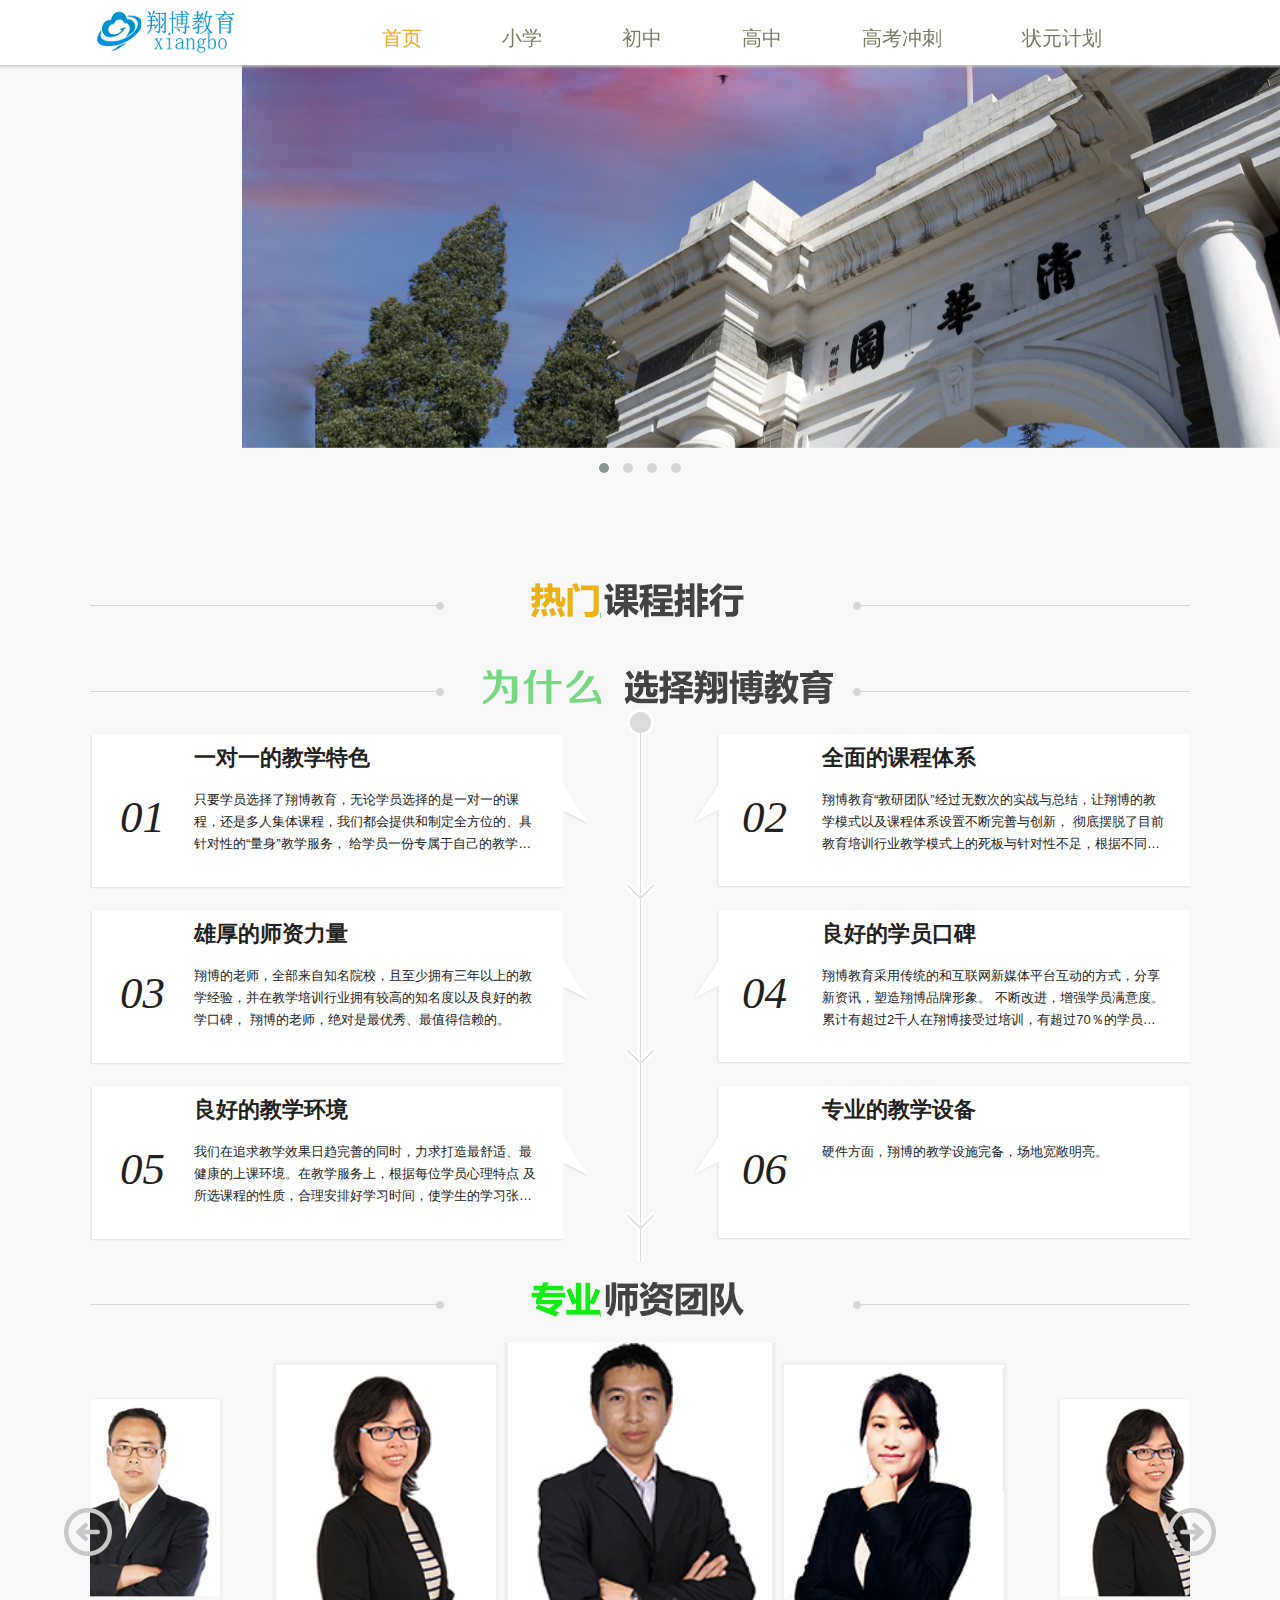
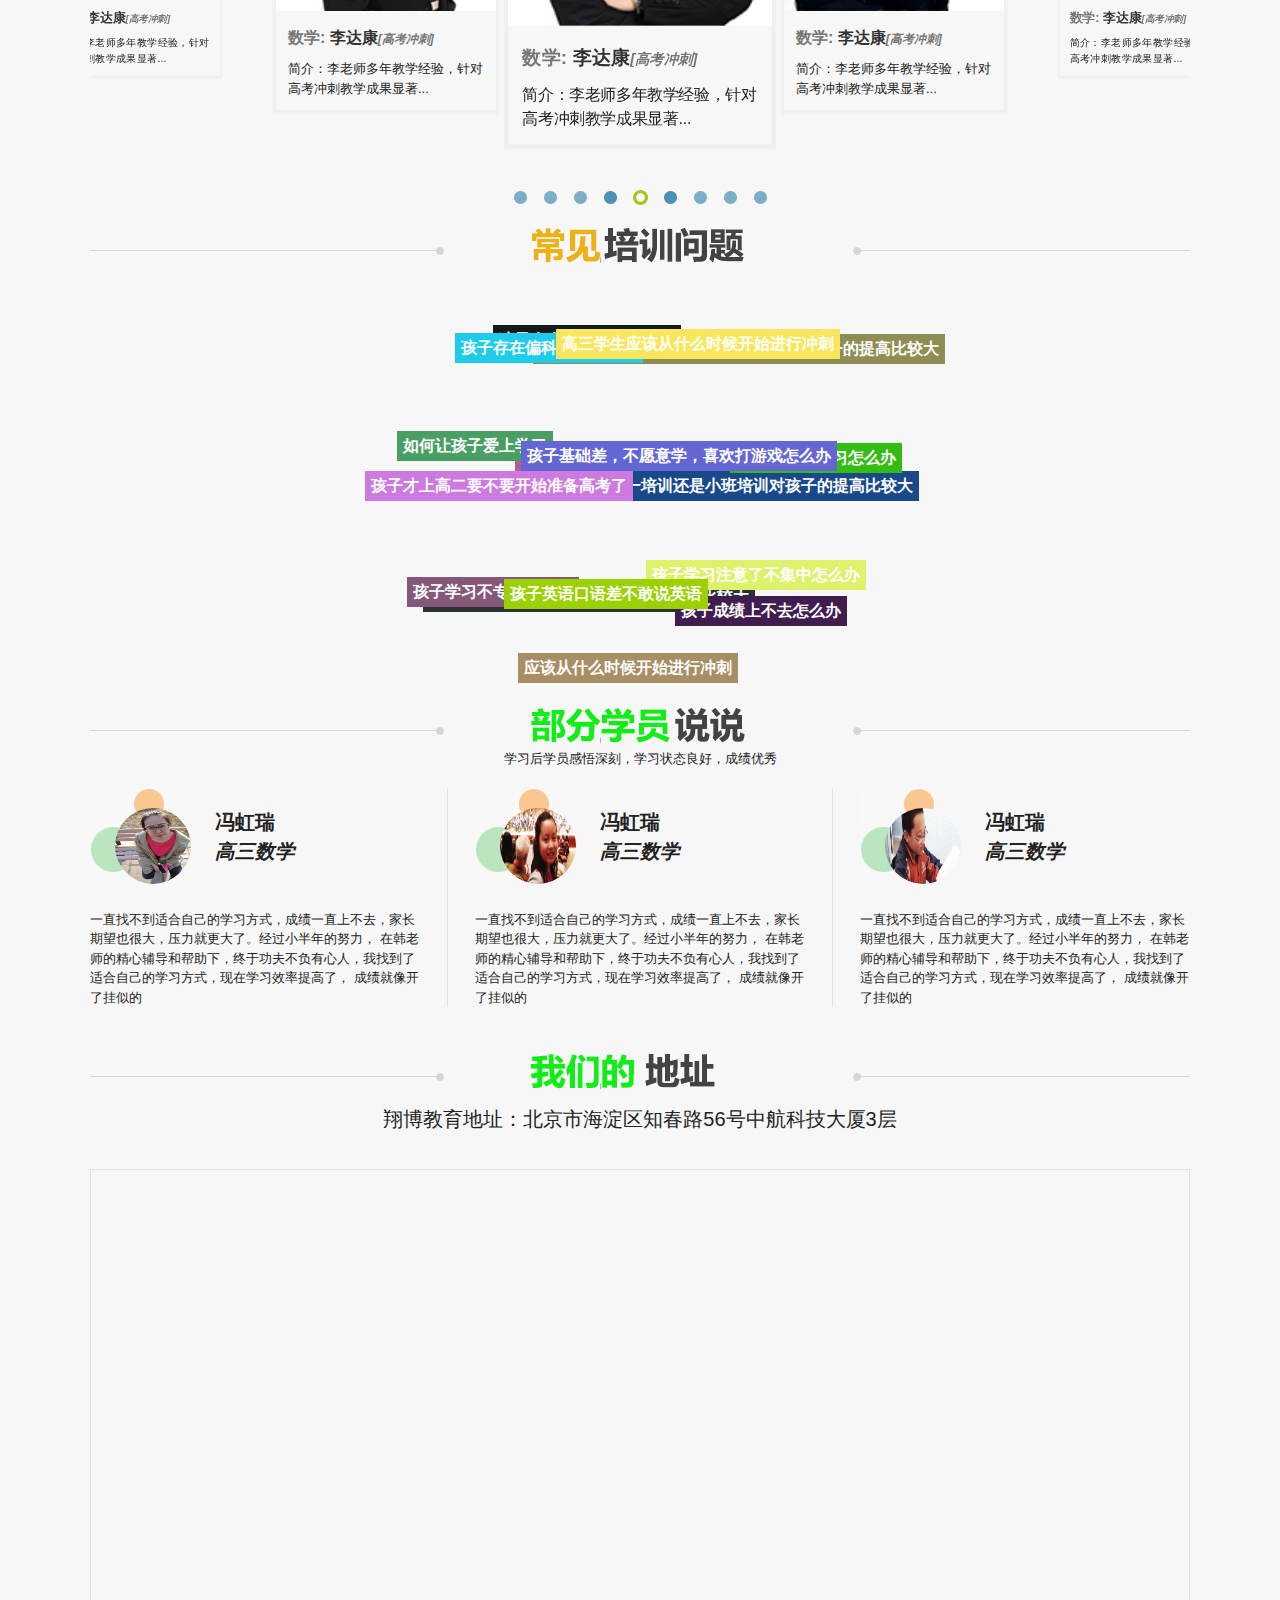
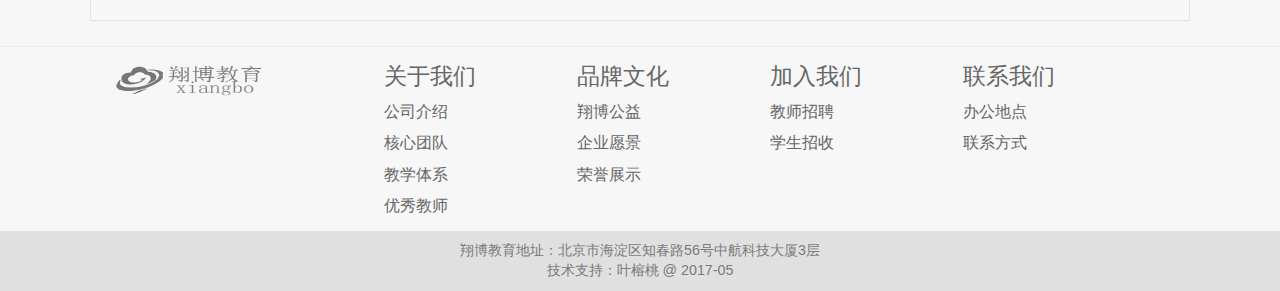
==== src/index.html @ 03ee9bda "xiangbo100" ====
<!DOCTYPE html>
<html>
<head lang="en">
    <meta charset="UTF-8">
    <meta http-equiv="x-ua-compatible" content="ie=edge"/><!--表示强制使用最新的IE浏览器模式渲染页面-->
    <meta name="viewport" content="width=device-width, initial-scale=1"/>
    <link rel="stylesheet" href="css/normalize.css"/>
    <link rel="stylesheet" href="js/vendor/OwlCarousel2-2.2.1/dist/assets/owl.carousel.min.css"/>
    <link rel="stylesheet" href="js/vendor/OwlCarousel2-2.2.1/dist/assets/owl.theme.default.min.css"/>
    <link rel="stylesheet" href="css/main.css"/>
    <link rel="stylesheet" href="css/media.css"/>
    <title>翔博教育</title>

</head>
<body>
<header><!--头部导航header-->
    <div class="h-top-nav">
        <div class="h-logo"><img src="img/logo@1x.png" alt=""></div>
        <div class="h-main">
            <ul class="h-nav h-pc">
                <li><a href="#" class="selected">首页</a></li>
                <li><a href="xiaoxue.html">小学</a></li>
                <li><a href="chuzhong.html">初中</a></li>
                <li><a href="gaozhong.html">高中</a></li>
                <li><a href="#">高考冲刺</a></li>
                <li><a href="#">状元计划</a></li>
            </ul>
            <!--手机端显示-->
            <ul class="h-nav h-mobile">
                <li><a href="#" class="selected">首页</a></li>
                <li><a href="#">小学</a></li>
                <li><a href="#">初中</a></li>
                <li>
                    <div class="h-nav-img">
                        <span>更多</span>
                        <img src="img/nav_icon.png" alt="">
                        <ul class="h-more">
                            <li><a href="#">高中</a></li>
                            <li><a href="#">高考冲刺</a></li>
                            <li><a href="#">状元计划</a></li>
                            <li><a href="#">抢名师</a></li>
                        </ul>
                    </div>
                </li>
            </ul>
        </div>
    </div>
</header><!-- end header -->

<div class="container">

    <div class="c-ad">
        <div class="owl-carousel owl-theme">
            <div class="item">
                <picture>
                    <source srcset="img/01.jpg" media="(min-width: 900px)"/>
                    <source srcset="img/01.jpg" media="(min-width: 600px)"/>
                    <img src="img/01.jpg" alt="滚动广告1"/>
                </picture>
            </div>
            <div class="item">
                <picture>
                    <source srcset="img/02.jpg" media="(min-width: 900px)"/>
                    <source srcset="img/02.jpg" media="(min-width: 600px)"/>
                    <img src="img/02.jpg" alt="滚动广告2"/>
                </picture>
            </div>
            <div class="item">
                <picture>
                    <source srcset="img/03.jpg" media="(min-width: 900px)"/>
                    <source srcset="img/03.jpg" media="(min-width: 600px)"/>
                    <img src="img/03.jpg" alt="滚动广告2"/>
                </picture>
            </div>
            <div class="item">
                <picture>
                    <source srcset="img/04.jpg" media="(min-width: 50em)"/>
                    <source srcset="img/04.jpg" media="(min-width: 30em)"/>
                    <img src="img/04.jpg" alt="滚动广告2"/>
                </picture>
            </div>
        </div>
    </div><!-- end ad -->


    <section class="c-proforma">
        <div class="c-title">
            <img src="img/tit_class.png" alt=""/>
        </div>
        <div class="c-proforma-info">

        </div>
    </section>
    <section class="c-why">
        <div class="c-title">
            <img src="img/tit_why.png" alt=""/>
        </div>
        <div class="c-why-info">
            <ul>
                <li>
                    <em>01</em>
                    <div class="list">
                        <h2>一对一的教学特色</h2>
                        <p>只要学员选择了翔博教育，无论学员选择的是一对一的课程，还是多人集体课程，我们都会提供和制定全方位的、具针对性的“量身”教学服务，
                            给学员一份专属于自己的教学计划，让每为学员走上自己的梦想之路。</p>
                    </div>
                </li>
                <li class="last">
                    <em>02</em>
                    <div class="list">
                        <h2>全面的课程体系</h2>
                        <p>翔博教育“教研团队”经过无数次的实战与总结，让翔博的教学模式以及课程体系设置不断完善与创新，
                            彻底摆脱了目前教育培训行业教学模式上的死板与针对性不足，根据不同学员所处的不同年纪、存在的不同问题、
                            所具备的不同基础、所想要达成的学习需求不同制定教学计划，帮助学员安排最合适的课程体系设置，
                            有力的保证了不同学员对学习效果的满意度。</p>
                    </div>
                </li>
                <li>
                    <em>03</em>
                    <div class="list">
                        <h2>雄厚的师资力量</h2>
                        <p>翔博的老师，全部来自知名院校，且至少拥有三年以上的教学经验，并在教学培训行业拥有较高的知名度以及良好的教学口碑，
                            翔博的老师，绝对是最优秀、最值得信赖的。</p>
                    </div>
                </li>
                <li class="last">
                    <em>04</em>
                    <div class="list">
                        <h2>良好的学员口碑</h2>
                        <p>翔博教育采用传统的和互联网新媒体平台互动的方式，分享新资讯，塑造翔博品牌形象。
                            不断改进，增强学员满意度。累计有超过2千人在翔博接受过培训，有超过70％的学员来自于老学员介绍，口碑成为翔博形象的标识，更是实力的最大体现。</p>
                    </div>
                </li>
                <li>
                    <em>05</em>
                    <div class="list">
                        <h2>良好的教学环境</h2>
                        <p>我们在追求教学效果日趋完善的同时，力求打造最舒适、最健康的上课环境。在教学服务上，根据每位学员心理特点
                            及所选课程的性质，合理安排好学习时间，使学生的学习张弛有度，劳逸结合，以达到最佳的效果。</p>
                    </div>
                </li>
                <li class="last">
                    <em>06</em>
                    <div class="list">
                        <h2>专业的教学设备</h2>
                        <p>硬件方面，翔博的教学设施完备，场地宽敞明亮。</p>
                    </div>
                </li>
            </ul>
        </div>
    </section>
    <section class="c-teacher">
        <div class="c-title">
            <img src="img/tit_tea.png" alt=""/>
        </div>
        <div class="c-teacher-info">
            <div class="c-teacher-m">
                <ul style="">
                    <li class="c-teacher-n">
                        <a href="#" target="_blank">
                            <img src="img/teacher3.jpg" alt="1">
                        </a>
                        <div class="c-teacher-div">
                            <h2>数学: <a href="#">李达康</a><em>[高考冲刺]</em></h2>
                            <p>简介：李老师多年教学经验，针对高考冲刺教学成果显著...</p>
                        </div>
                    </li>
                    <li class="c-teacher-n">
                        <a href="#" target="_blank">
                            <img src="img/teacher4.jpg" alt=""/>
                        </a>
                        <div class="c-teacher-div">
                            <h2>数学: <a href="#">李达康</a><em>[高考冲刺]</em></h2>
                            <p>简介：李老师多年教学经验，针对高考冲刺教学成果显著...</p>
                        </div>
                    </li>
                    <li class="c-teacher-n">
                        <img src="img/teacher4.jpg" alt="3">
                        <div class="c-teacher-div">
                            <h2>数学: <a href="#">李达康</a><em>[高考冲刺]</em></h2>
                            <p>简介：李老师多年教学经验，针对高考冲刺教学成果显著...</p>
                        </div>
                    </li>
                    <li class="c-teacher-n sideify">
                        <a href="#" target="_blank">
                            <img src="img/teacher2.jpg" alt="4">
                        </a>
                        <div class="c-teacher-div">
                            <h2>数学: <a href="#">李达康</a><em>[高考冲刺]</em></h2>
                            <p>简介：李老师多年教学经验，针对高考冲刺教学成果显著...</p>
                        </div>
                    </li>
                    <li class="c-teacher-n centerify">
                        <a href="#" target="_blank">
                            <img src="img/teacher1.jpg" alt="5">
                        </a>
                        <div class="c-teacher-div">
                            <h2>数学: <a href="#">李达康</a><em>[高考冲刺]</em></h2>
                            <p>简介：李老师多年教学经验，针对高考冲刺教学成果显著...</p>
                        </div>
                    </li>
                    <li class="c-teacher-n sideify">
                        <a href="#" target="_blank">
                            <img src="img/teacher3.jpg" alt="6">
                        </a>
                        <div class="c-teacher-div">
                            <h2>数学: <a href="#">李达康</a><em>[高考冲刺]</em></h2>
                            <p>简介：李老师多年教学经验，针对高考冲刺教学成果显著...</p>
                        </div>
                    </li>
                    <li class="c-teacher-n">
                        <a href="#" target="_blank">
                            <img src="img/teacher2.jpg" alt="7">
                        </a>
                        <div class="c-teacher-div">
                            <h2>数学: <a href="#">李达康</a><em>[高考冲刺]</em></h2>
                            <p>简介：李老师多年教学经验，针对高考冲刺教学成果显著...</p>
                        </div>
                    </li>
                    <li class="c-teacher-n">
                        <img src="img/teacher4.jpg" alt="8">
                        <div class="c-teacher-div">
                            <h2>数学: <a href="#">李达康</a><em>[高考冲刺]</em></h2>
                            <p>简介：李老师多年教学经验，针对高考冲刺教学成果显著...</p>
                        </div>
                    </li>
                    <li class="c-teacher-n">
                        <a href="#" target="_blank">
                            <img src="img/teacher1.jpg" alt="9">
                        </a>
                        <div class="c-teacher-div">
                            <h2>数学: <a href="#">李达康</a><em>[高考冲刺]</em></h2>
                            <p>简介：李老师多年教学经验，针对高考冲刺教学成果显著...</p>
                        </div>
                    </li>
                </ul>
            </div>
        </div>
        <div class="c-teacher-go">
            <div class="c-t-left"><img src="img/t_l.png" alt=""></div>
            <div class="c-t-right"><img src="img/t_r.png" alt=""></div>
        </div>
        <div class="c-teacher-nav">
            <ul class="c-t-dot">
                <li class="c-t-dot1"></li>
                <li class="c-t-dot1"></li>
                <li class="c-t-dot1"></li>
                <li class="c-t-dot2"></li>
                <li class="c-t-dot3 c-t-dot-s"></li>
                <li class="c-t-dot2"></li>
                <li class="c-t-dot1"></li>
                <li class="c-t-dot1"></li>
                <li class="c-t-dot1"></li>
            </ul>
        </div>
    </section>
    <section class="c-problem clearfix">
        <div class="c-title">
            <img src="img/tit_pro.png" alt=""/>
        </div>
        <div class="c-problem-info" id="tagscloud">
            <a href="#">孩子基础差，不愿意学，喜欢打游戏怎么办</a>
            <a href="#">高三学生应该从什么时候开始进行冲刺</a>
            <a href="#">孩子存在偏科现象怎么办</a>
            <a href="#">孩子才上高二要不要开始准备高考了</a>
            <a href="#">孩子英语口语差不敢说英语</a>
            <a href="#">孩子学习注意了不集中怎么办</a>
            <a href="#">孩子不喜欢学习怎么办</a>
            <a href="#">高中生选择一对一培训还是小班培训对孩子的提高比较大</a>
            <a href="#">孩子存在偏科现象怎么办</a>
            <a href="#">如何让孩子爱上学习</a>
            <a href="#">孩子学习不专心怎么办</a>
            <a href="#">应该从什么时候开始进行冲刺</a>
            <a href="#">孩子成绩上不去怎么办</a>
            <a href="#">一对一培训还是小班培训对孩子的提高比较大</a>
            <a href="#">孩子补习了没效果怎么办</a>
            <a href="#">一对一培训还是小班培训对孩子的提高比较大</a>

        </div>
    </section>
    <section class="c-feedback">
        <div class="c-title">
            <img src="img/tit_stu.png" alt=""/>
            <p>学习后学员感悟深刻，学习状态良好，成绩优秀</p>
        </div>
        <div class="c-feedback-info">
            <ul>
                <li class="com">
                    <div>
                        <img src="img/1-150P1134539328.jpg" alt=""/>
                        <h2>冯虹瑞<em><br/>高三数学</em></h2>
                    </div>
                    <p>一直找不到适合自己的学习方式，成绩一直上不去，家长期望也很大，压力就更大了。经过小半年的努力，
                        在韩老师的精心辅导和帮助下，终于功夫不负有心人，我找到了适合自己的学习方式，现在学习效率提高了，
                        成绩就像开了挂似的</p>
                </li>
                <li class="com">
                    <div>
                        <img src="img/student01.jpg" alt=""/>
                        <h2>冯虹瑞<em><br/>高三数学</em></h2>
                    </div>
                    <p>一直找不到适合自己的学习方式，成绩一直上不去，家长期望也很大，压力就更大了。经过小半年的努力，
                        在韩老师的精心辅导和帮助下，终于功夫不负有心人，我找到了适合自己的学习方式，现在学习效率提高了，
                        成绩就像开了挂似的</p>
                </li>
                <li class="com">
                    <div>
                        <img src="img/student02.jpg" alt=""/>
                        <h2>冯虹瑞<em><br/>高三数学</em></h2>
                    </div>
                    <p>一直找不到适合自己的学习方式，成绩一直上不去，家长期望也很大，压力就更大了。经过小半年的努力，
                        在韩老师的精心辅导和帮助下，终于功夫不负有心人，我找到了适合自己的学习方式，现在学习效率提高了，
                        成绩就像开了挂似的</p>
                </li>
            </ul>
        </div>
    </section>
    <section class="c-address">
        <div class="c-title">
            <img src="img/tit_ad.png" alt=""/>
        </div>
        <div class="c-address-info">
            <p>翔博教育地址：北京市海淀区知春路56号中航科技大厦3层</p>
            <div id="c-address-map"></div>
        </div>
    </section>




    <div class="footer">
        <div class="footer-content clearfix">
            <p class="f-logo"></p>
            <ul>
                <li class="title"><a href="#">关于我们</a></li>
                <li><a href="#">公司介绍</a></li>
                <li><a href="#">核心团队</a></li>
                <li><a href="#">教学体系</a></li>
                <li><a href="#">优秀教师</a></li>
            </ul>
            <ul>
                <li class="title"><a href="#">品牌文化</a></li>
                <li><a href="#">翔博公益</a></li>
                <li><a href="#">企业愿景</a></li>
                <li><a href="#">荣誉展示</a></li>
            </ul>
            <ul>
                <li class="title"><a href="#">加入我们</a></li>
                <li><a href="#">教师招聘</a></li>
                <li><a href="#">学生招收</a></li>
            </ul>
            <ul>
                <li class="title"><a href="#">联系我们</a></li>
                <li><a href="#">办公地点</a></li>
                <li><a href="#">联系方式</a></li>
            </ul>
        </div>
    </div><!-- end footer -->


    <div class="footer-to-top">
        <ul class="kefu2" style="top: 1004px;">
            <li class="to_pho">
                <a href="">咨询电话</a>
                <p style="display: none;">17710497202</p>
            </li>
            <li class="to_top" style="display: block;"><a href="#">返回顶部</a></li>
        </ul>
    </div>


</div>

<footer>
    <p>翔博教育地址：北京市海淀区知春路56号中航科技大厦3层</p>
    <p>技术支持：叶榕桃 @ 2017-05</p>
</footer><!-- end footer -->

<!--引入JQuery-->
<script src="js/vendor/jquery-1.11.2.min.js"></script>
<script src="js/vendor/OwlCarousel2-2.2.1/dist/owl.carousel.min.js"></script>
<script src="js/vendor/picturefill.min.js"></script>
<!--引入js-->
<script src="js/main.js"></script>
<!--引入标签云js-->
<script src="js/tagscloud.js"></script>
<!--引入百度地图-->
<script src="js/map.js"></script>



</body>
</html>
---- src/css/main.css ----
/*****404页面*****/
.error-404 {
    background:-webkit-gradient(linear, 0% 0%, 0% 100%,from(#E7E5E6), to(#FEFEFE));
    text-align:center;
    padding-top: 80px;
}
/*******基础设置*******/
* {
    margin: 0;
    padding: 0;
}
html {
    /*font-size: 62.5%;*/
    font-size: 13px;
    color: #222222;
    font-family: "Microsoft YaHei","Lato", "Helvetica Neue", "Helvetica", Helvetica, Arial, sans-serif;
    font-weight:normal !important
}
::selection {
    background-color: #F9A51E;
    text-shadow: none;
}
li {
    list-style: none;
}
body {
    line-height: 1.5;
    background:#f7f7f7;
}
a {
    color: #666;
    text-decoration: none;
}
a:hover, a:active {
    color: #F9A51E;
    text-decoration: underline;
}

/*******头部header******/
header{
    background-color: #fff;
    width: 100%;
    height: 65px;
    z-index: 999;
    /*position:fixed;*/
    position:relative;
    top:0;
    left: 0;
    box-shadow: 0 1px 2px 1px rgba(200,200,200,0.8);
}
.h-top-nav{
    position: relative;
    margin: 0 auto;
    max-width: 1100px;
    height: 65px;
    width: 90%;
}
.h-logo{
    float: left;
    padding:5px;
}
.h-logo img {
    height: 50px;
    width: 142px;
}
.h-main{
    float: left;
    margin: 8px 0 8px 100px;
}
.h-main>ul>li{
    float: left;
    margin:15px 40px 4px;
}
.h-main ul li a{
    font-size: 20px;
    color: #7c7a65;
}
.h-nav li a:hover{
    color:#F9A51E;
}
.h-nav li a.selected{
    color:#F9A51E;
}
.h-mobile {
    display: none;
}
.h-more {
    position: absolute;
    top: 30px;
    width: 100px;
    z-index: 1000;
    border: 1px solid #eee;
    background: #efefef;
    border-radius: 5px;
     display: none;
}
.h-more li{
    padding:10px 0;
}


/******footer*******/
.footer {
    padding: 10px 0;
    background-color: #F7F7F7;
    border-top: 1px solid #eee;
}
.footer-content {
    width: 90%;
    margin: 0 auto;
}
.footer-content .f-logo {
    float: left;
    display: block;
    -webkit-filter: grayscale(100%);/*过滤*/
    filter: grayscale(100%);
    width: 20%;
    height: 35px;
    margin: 5px 30px 5px 50px;
    background: url(../img/logo@1x.png) no-repeat left;
    background-size: 150px 35px;
}
.footer-content ul {
    float: left;
    width: 15%;
    margin: 0 10px;
}
.footer-content ul li {
    font-size: 1.2rem;
    line-height: 2.4rem;
    color: #898989;
}
.footer-content ul li.title {
    font-size: 1.8rem;
    line-height: 3rem;
    color: #333;
}

/******尾部footer******/
footer {
    width: 100%;
    font-size: 1.1rem;
    line-height: 1.5rem;
    padding: 0.8rem 0;
    background-color: #E0E0E0;
}
footer p {
    text-align: center;
    color: #7A7A7A;
}

/******* 工具样式 *********/
.center-block {
    display: block;
    margin-right: auto;
    margin-left: auto;
}
.pull-right{
    float: right !important;
}
.pull-left{
    float: left !important;
}
.text-left{
    text-align: left !important;
}
.text-center {
    text-align: center !important;
}
.hide {
    display: none !important;
}
.show {
    display: block !important;
}
.invisible {
    visibility: hidden;
}
.text-hide {
    font: 0/0 a;
    color: transparent;
    text-shadow: none;
    background-color: transparent;
    border: 0;
}
/******清除浮动********/
.clearfix:before,
.clearfix:after {
    content: " ";
    display: table;
}
.clearfix:after {
    clear: both;
}


/********footer-to-top*********/
.footer-to-top {
    display: none;
}

/*******内容样式*******/
.container {
}
/*********标题title*********/
.c-title {
    text-align: center;
    margin-top: 20px;
}
.c-title img {
    width: 1100px;
}
    /*********滚动广告***********/
.c-ad {
    /*top: 65px;*/
    /*position: relative;*/
}

.c-proforma {
    padding-top: 80px;
}

/******  why  *******/
.c-why {
    width:100%;
    padding-top: 25px;
}
.c-why-info {
    padding-top: 25px;
    width: 1100px;
    margin:0 auto;
    overflow:hidden;
    background:url(../img/bct.png) no-repeat center top;
    position:relative;
}
.c-why-info ul {
    display:block;
    background:url(../img/wrpt.png) repeat-y center top;
    overflow:hidden;
    /*width:1100px;*/
}
.c-why-info ul li {
    float: left;
    width: 498px;
    height: 156px;
    background: url(../img/wrt.png) no-repeat;
    margin-bottom: 20px;
    position: relative;
    cursor: pointer;
}
.c-why-info ul li.last {
    float: right;
    background: url(../img/wlt.png) no-repeat;
}
.c-why-info ul li em {
    font-size: 45px;
    font-family: "Century Gothic";
    display: inline-block;
    overflow: hidden;
    position: absolute;
    top: 50px;
    left: 30px;
}
.c-why-info ul li.last em {
    left: 50px;
}
.c-why-info ul li .list {
    width: 342px;
    padding-left: 104px;
    padding-top: 30px;
}
.c-why-info ul li .list h2 {
    font-size: 22px;
    font-weight: bold;
    margin-top: -23px;
}
.c-why-info ul li .list p {
    height: 66px;
    line-height: 22px;
    padding-top: 15px;
    /*隐藏滚动条，用省略号截断文字，文字不换行*/
    text-overflow: ellipsis;
    overflow: hidden;/** 隐藏超出的内容 **/
    /*white-space: nowrap;*/
    word-break: break-all;
    display: -webkit-box;
    -webkit-line-clamp: 3;
    -webkit-box-orient: vertical;
}
.c-why-info ul li.last .list {
    left: 58px;
    padding-left: 130px;
}

/*****  teacher  ******/
.c-teacher-info{
    width: 1100px;
    height: 425px;
    margin: 20px auto;
    position: relative;
}
.c-teacher-m{
    overflow: hidden;/*溢出部分隐藏*/
    margin: 0 auto;
}
.c-teacher-m ul{
    position: relative;
    padding: 20px 0;
    height: 395px;
    width: 2286px;
    left:-593px;
    transition: all 0.5s;
}
.c-teacher-m ul li{
    margin: 0 15px;
    border: 2px solid #efefef;
    box-shadow: 0 1px 2px 1px #efefef;
}
.c-teacher-n{
    float: left;
    width: 220px;
    vertical-align: top;
    /*zoom: 0.9\9;*/
    transform:scale(0.8);
    -ms-transform:scale(0.8); 	/* IE 9 */
    -moz-transform:scale(0.8); 	/* Firefox */
    -webkit-transform:scale(0.8); /* Safari 和 Chrome */
    -o-transform:scale(0.8);
    transition: all 0.5s;
}

.c-teacher-div {
    height: 70px;
    line-height: 20px;
    margin: 12px;
}
.c-teacher-div h2 {
    font-size: 16px;
    color: #777;
}
.c-teacher-div h2 a{
    color: #333;
}
.c-teacher-div h2 em{
    font-size: 12px;
}
.c-teacher-div p {
    font-size: 13px;
    margin-top: 10px;
}

.c-teacher-m ul li img{
    width:100%;
}

.centerify {
    /*zoom: 1.1\9;*/
    transform:scale(1.2);
    -ms-transform:scale(1.2); 	/* IE 9 */
    -moz-transform:scale(1.2); 	/* Firefox */
    -webkit-transform:scale(1.2); /* Safari 和 Chrome */
    -o-transform:scale(1.2);
}
.sideify {
    /*zoom: 1\9;*/
    transform:scale(1.0);
    -ms-transform:scale(1.0); 	/* IE 9 */
    -moz-transform:scale(1.0); 	/* Firefox */
    -webkit-transform:scale(1.0); /* Safari 和 Chrome */
    -o-transform:scale(1.0);
}
.c-teacher-dot{
    position: absolute;
    bottom: 5%;
    left:50%;
    margin-left: -135px;
    z-index: 99;
}
.c-teacher-dot li{
    float: left;
    width:20px;
    height: 20px;
    margin-right: 10px;
}
.c-teacher-dot li a{
    display: inline-block;
    width: 20px;
    height: 20px;
}
.c-teacher-nav {
    height: 20px;
    width: 80%;
    margin: 0 auto;
}
.c-t-dot {
    width: 260px;
    height: 20px;
    z-index: 99;
    margin: 0 auto;
}
.c-t-dot li{
    float: left;
    width:20px;
    height: 20px;
    margin-right: 10px;
}
.c-t-dot li:last-child {
    margin-right: 0;
}
.c-t-dot li a{
    display: inline-block;
    width: 20px;
    height: 20px;
}
.c-t-dot1{
    background: url(../img/c_dot1.png) no-repeat center center;
}
.c-t-dot2{
    background: url(../img/c_dot2.png) no-repeat center center;
}
.c-t-dot3{
    background: url(../img/c_dot3.png) no-repeat center center;
}
.c-t-dot-s{
    background: url(../img/c_dot_s.png) no-repeat center center;
}
.c-t-left{
    float: left;
    top: -280px;
    left: 5%;
    position: relative;
    cursor: pointer;
}
.c-t-right{
    float: right;
    top: -280px;
    right: 5%;
    position: relative;
    cursor: pointer;
}




.c-problem-info {
    width: 1100px;
    height: 400px;
    position: relative;
    font-size: 12px;
    color: #333;
    margin: 20px auto 0;
    text-align: center;
    z-index: 99;
}
.c-problem-info a{
    position:absolute;
    top: 0;
    left: 0;
    color: #fff;
    font-size: 16px;
    /*background-color: #20B2EA;*/
    font-weight:bold;
    text-decoration:none;
    padding: 3px 6px;
}
/*.c-problem-info a:hover {*/
    /*border: 1px solid #eee;*/
    /*color: #0e0e0e;*/
/*}*/


.c-feedback-info {
    margin: 0 auto;
    width: 1100px;
}
.c-feedback-info  ul {
    display: table;
}
.c-feedback-info  ul li{
    width: 330px;
    min-height: 150px;
    float: left;
    margin: 20px 27px 27px 0;

    border-right: 1px solid #e2e2e2;
    padding-right: 27px;
}
.c-feedback-info  ul li div {
    width: 320px;
    display: table;
    padding: 20px 0;
    margin-left: 25px;
}
.c-feedback-info  ul li div h2{
    float: right;
    width: 220px;
}
.c-feedback-info  ul .com {
    background: url(../img/ibg-1.jpg) no-repeat left top;
}
.c-feedback-info  ul li:last-child {
    border-right: none;
    margin-right: 0;
    padding-right: 0;
}
.c-feedback-info  ul li img {
    width: 76px;
    height: 76px;
    border-radius: 65px;
}

.c-address-info {
    text-align: center;
    margin: 0 auto;
    width: 1100px;
}
.c-address-info p {
    line-height: 1.5rem;
    padding: 15px;
    font-size: 20px;
}
#c-address-map {
    height: 450px;
    margin: 25px auto;
    border: 1px solid #e2e2e2;
}
---- src/css/media.css ----
@media screen and (min-width: 1500px) and (max-width: 1699px){

}
@media screen and (min-width: 1200px) and (max-width: 1499px){

}

@media screen and (min-width: 900px) and (max-width: 1199px){
    .h-main{
        margin: 7px 20px;
       /*left: 50px;
        position: relative;*/
    }
    .h-main>ul>li{
        margin: 20px 23px 0;
    }
    .c-title img {
        width: 92%;
    }
    /********  why  *******/
    .c-why-info {
        /*width: 880px;*/
        width: 92%;
    }
    .c-why-info ul li,
    .c-why-info ul li.last{
        /*width: 410px;*/
        width: 46%;
        height: 130px;
        background-size: 100% 130px;
    }
    .c-why-info ul li em {
        font-size: 40px;
        top: 32px;
        left: 15px;
    }
    .c-why-info ul li.last em {
        left: 40px;
    }
    .c-why-info ul li .list {
        /*width: 300px;*/
        width: 71%;
        padding: 15px 0 0 80px;
    }
    .c-why-info ul li.last .list {
        padding-left: 105px;
    }
    .c-why-info ul li .list h2 {
        font-size: 20px;
        margin-top: -7px;
    }
    .c-why-info ul li .list p {
        padding-top: 10px;
    }


    .c-teacher-info {
        width: 830px;
    }
    .c-teacher-m ul {
        left:-728px;
    }

    .c-problem-info {
        width: 92%;
    }

    .c-feedback-info {
        width: 92%;
    }
    .c-feedback-info  ul li{
        width: 30%;
        min-height: 150px;
        margin: 20px 2.4154% 20px 0;
        padding-right: 20px;
    }
    .c-feedback-info  ul li div {
        width: 220px;
        padding: 20px 0;
        margin-left: 20px;
    }

    .c-feedback-info  ul li div h2{
        width: 120px;
    }

    .c-address-info {
        width: 92%;
    }
    #c-address-map {
        height: 350px;
        margin: 15px auto;
    }


}/*end 900 - 1099*/


@media screen and (min-width: 600px) and (max-width: 899px){
    header {
        height: 50px;
    }
    .h-top-nav {
        height: 50px;
    }
    .h-logo{
        padding:5px;
    }
    .h-logo img {
        height: 50px;
        width: 142px;
    }
    .h-pc{
        display: none;
    }
    .h-mobile{
        display: block;
        text-align: center;
    }
    .h-main {
        float: none;
        margin: 0;
    }
    .h-main>ul>li{
        margin: 15px 10px 0;
        width: 70px;
    }
    .h-main ul li a{
        font-size: 18px;
    }


}
@media screen and (min-width: 320px) and (max-width: 599px){

}
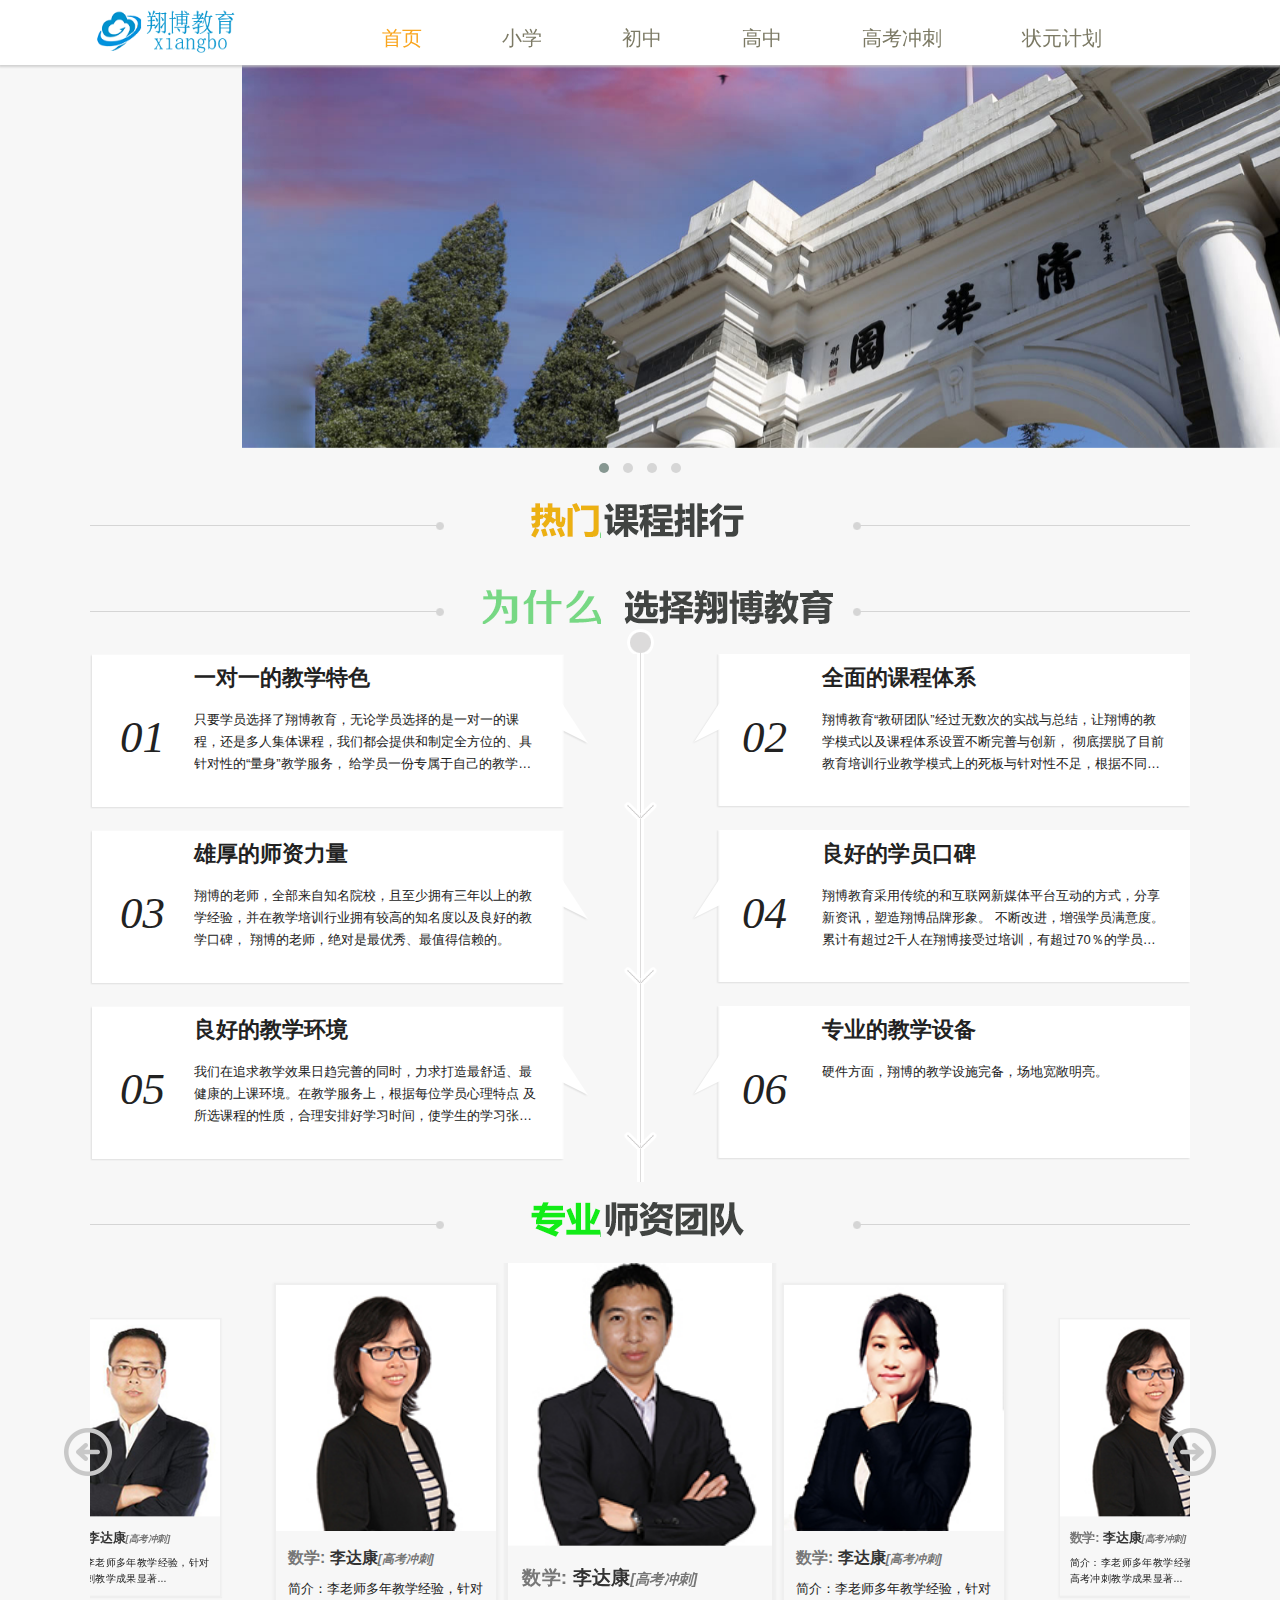
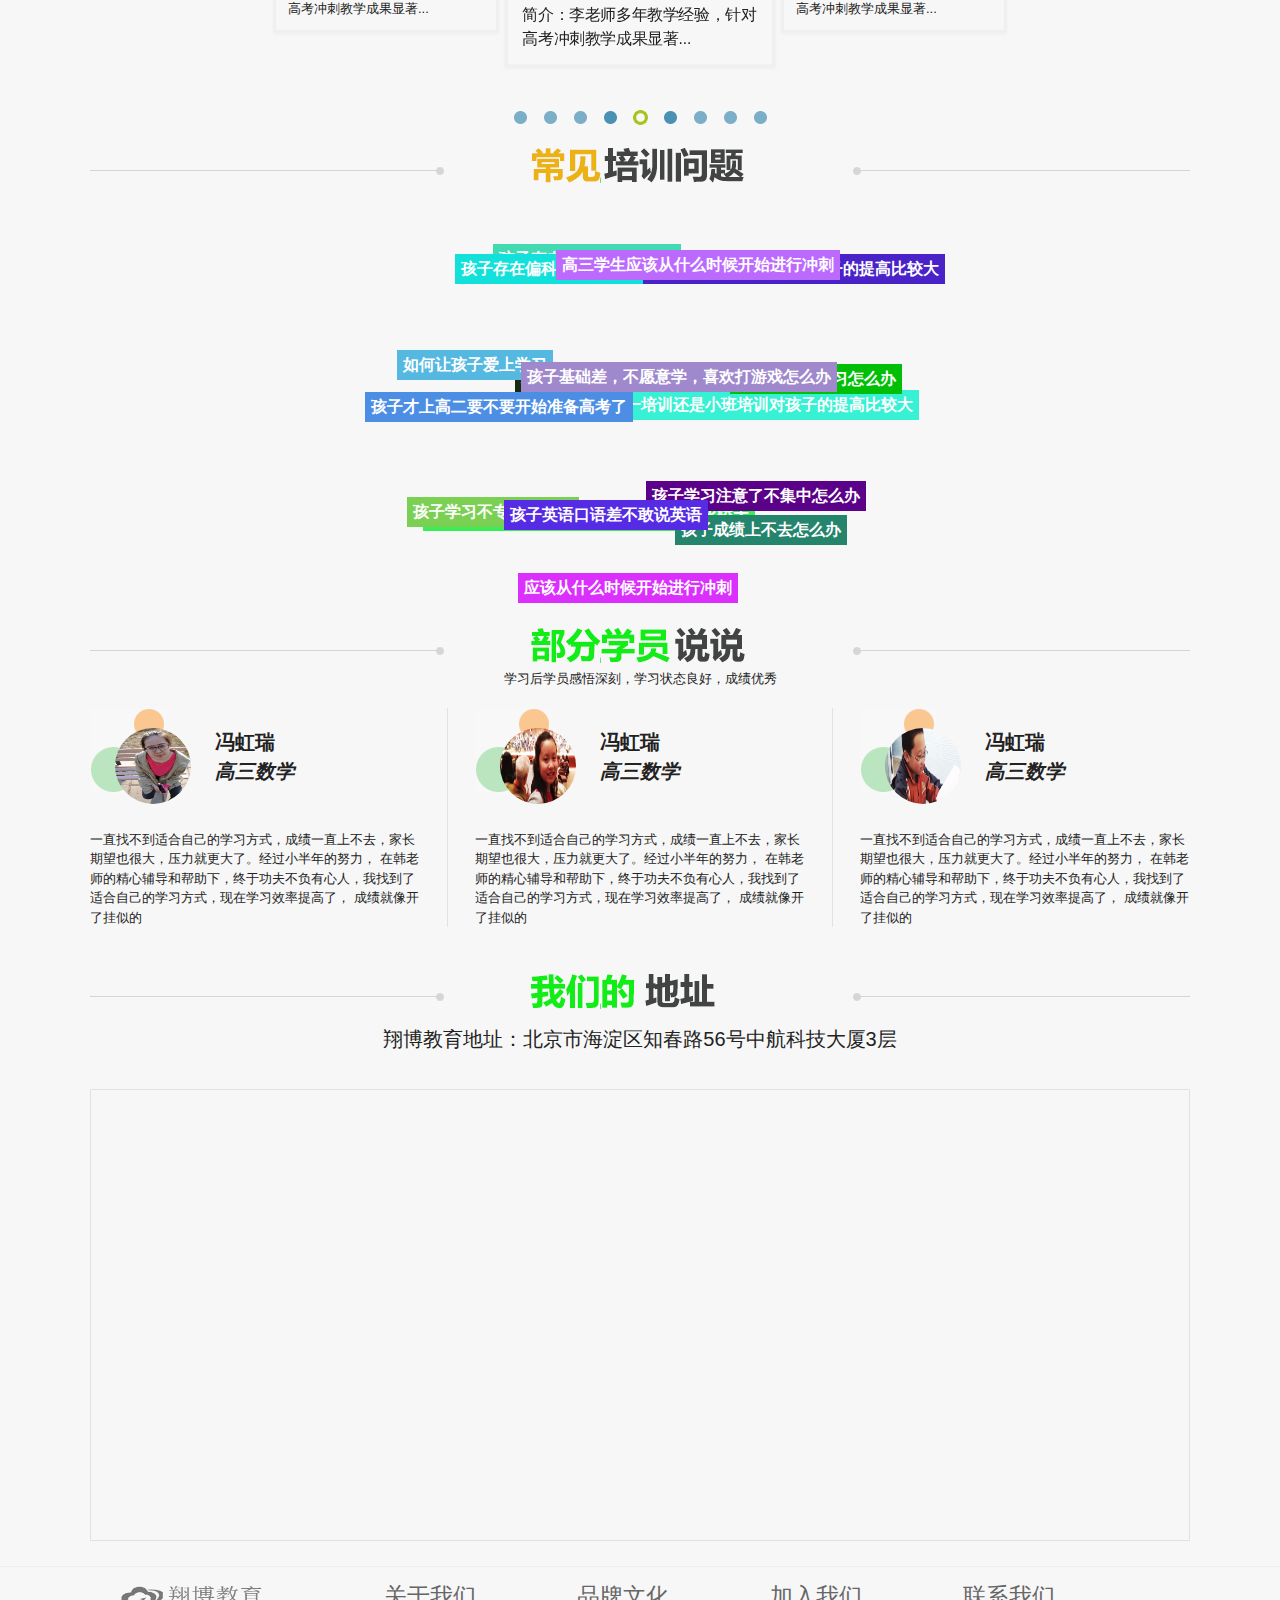
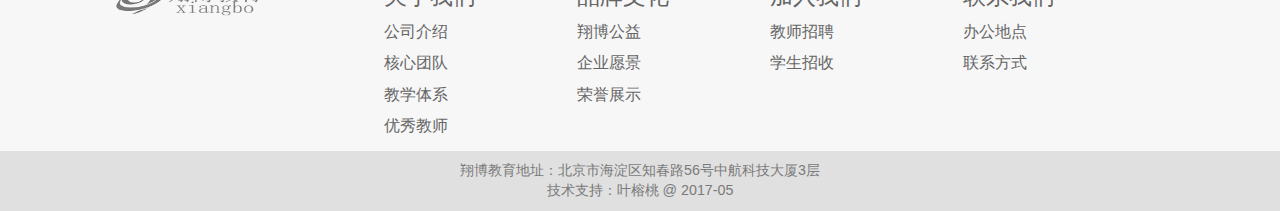
==== commit 0334c7b0: "xiangbo100" ====
--- a/src/index.html
+++ b/src/index.html
@@ -82,14 +82,11 @@
         </div>
     </div><!-- end ad -->
 
-
     <section class="c-proforma">
         <div class="c-title">
             <img src="img/tit_class.png" alt=""/>
         </div>
-        <div class="c-proforma-info">
-
-        </div>
+        <div class="c-proforma-info"></div>
     </section>
     <section class="c-why">
         <div class="c-title">
@@ -326,8 +323,6 @@
     </section>
 
 
-
-
     <div class="footer">
         <div class="footer-content clearfix">
             <p class="f-logo"></p>
@@ -388,6 +383,5 @@
 <script src="js/map.js"></script>
 
 
-
 </body>
 </html>--- a/src/css/main.css
+++ b/src/css/main.css
@@ -1,89 +1,102 @@
 /*****404页面*****/
 .error-404 {
-    background:-webkit-gradient(linear, 0% 0%, 0% 100%,from(#E7E5E6), to(#FEFEFE));
-    text-align:center;
+    background: -webkit-gradient(linear, 0% 0%, 0% 100%, from(#E7E5E6), to(#FEFEFE));
+    text-align: center;
     padding-top: 80px;
 }
+
 /*******基础设置*******/
-* {
-    margin: 0;
-    padding: 0;
-}
+* {  margin: 0; padding: 0}
+
 html {
-    /*font-size: 62.5%;*/
     font-size: 13px;
     color: #222222;
-    font-family: "Microsoft YaHei","Lato", "Helvetica Neue", "Helvetica", Helvetica, Arial, sans-serif;
-    font-weight:normal !important
-}
+    font-family: "Microsoft YaHei", "Lato", "Helvetica Neue", "Helvetica", Helvetica, Arial, sans-serif;
+    font-weight: normal !important
+}
+
 ::selection {
     background-color: #F9A51E;
     text-shadow: none;
 }
+
 li {
     list-style: none;
 }
+
 body {
     line-height: 1.5;
-    background:#f7f7f7;
-}
+    background: #f7f7f7;
+}
+
 a {
     color: #666;
     text-decoration: none;
 }
+
 a:hover, a:active {
     color: #F9A51E;
     text-decoration: underline;
 }
 
-/*******头部header******/
-header{
+/******* 头部 header ******/
+header {
     background-color: #fff;
     width: 100%;
     height: 65px;
     z-index: 999;
     /*position:fixed;*/
-    position:relative;
-    top:0;
+    position: relative;
+    top: 0;
     left: 0;
-    box-shadow: 0 1px 2px 1px rgba(200,200,200,0.8);
-}
-.h-top-nav{
-    position: relative;
-    margin: 0 auto;
-    max-width: 1100px;
+    box-shadow: 0 1px 2px 1px rgba(200, 200, 200, 0.8);
+}
+
+.h-top-nav {
+    position: relative;
+    margin: 0 auto;
+    max-width: 1100px;
+    width: 90%;
     height: 65px;
-    width: 90%;
-}
-.h-logo{
-    float: left;
-    padding:5px;
-}
+}
+
+.h-logo {
+    float: left;
+    padding: 5px;
+}
+
 .h-logo img {
     height: 50px;
     width: 142px;
 }
-.h-main{
+
+.h-main {
     float: left;
     margin: 8px 0 8px 100px;
 }
-.h-main>ul>li{
-    float: left;
-    margin:15px 40px 4px;
-}
-.h-main ul li a{
+
+.h-main > ul > li {
+    float: left;
+    margin: 15px 40px 4px;
+}
+
+.h-main ul li a {
     font-size: 20px;
     color: #7c7a65;
 }
-.h-nav li a:hover{
-    color:#F9A51E;
-}
-.h-nav li a.selected{
-    color:#F9A51E;
-}
+
+.h-nav li a:hover {
+    color: #F9A51E;
+}
+
+.h-nav li a.selected {
+    color: #F9A51E;
+}
+
 .h-mobile {
     display: none;
 }
+
 .h-more {
     position: absolute;
     top: 30px;
@@ -92,12 +105,12 @@
     border: 1px solid #eee;
     background: #efefef;
     border-radius: 5px;
-     display: none;
-}
-.h-more li{
-    padding:10px 0;
-}
-
+    display: none;
+}
+
+.h-more li {
+    padding: 10px 0;
+}
 
 /******footer*******/
 .footer {
@@ -105,14 +118,16 @@
     background-color: #F7F7F7;
     border-top: 1px solid #eee;
 }
+
 .footer-content {
     width: 90%;
     margin: 0 auto;
 }
+
 .footer-content .f-logo {
     float: left;
     display: block;
-    -webkit-filter: grayscale(100%);/*过滤*/
+    -webkit-filter: grayscale(100%); /*过滤*/
     filter: grayscale(100%);
     width: 20%;
     height: 35px;
@@ -120,23 +135,26 @@
     background: url(../img/logo@1x.png) no-repeat left;
     background-size: 150px 35px;
 }
+
 .footer-content ul {
     float: left;
     width: 15%;
     margin: 0 10px;
 }
+
 .footer-content ul li {
     font-size: 1.2rem;
     line-height: 2.4rem;
     color: #898989;
 }
+
 .footer-content ul li.title {
     font-size: 1.8rem;
     line-height: 3rem;
     color: #333;
 }
 
-/******尾部footer******/
+/****** 尾部 footer ******/
 footer {
     width: 100%;
     font-size: 1.1rem;
@@ -144,101 +162,72 @@
     padding: 0.8rem 0;
     background-color: #E0E0E0;
 }
+
 footer p {
     text-align: center;
     color: #7A7A7A;
 }
 
-/******* 工具样式 *********/
-.center-block {
-    display: block;
-    margin-right: auto;
-    margin-left: auto;
-}
-.pull-right{
-    float: right !important;
-}
-.pull-left{
-    float: left !important;
-}
-.text-left{
-    text-align: left !important;
-}
-.text-center {
-    text-align: center !important;
-}
-.hide {
-    display: none !important;
-}
-.show {
-    display: block !important;
-}
-.invisible {
-    visibility: hidden;
-}
-.text-hide {
-    font: 0/0 a;
-    color: transparent;
-    text-shadow: none;
-    background-color: transparent;
-    border: 0;
-}
 /******清除浮动********/
 .clearfix:before,
 .clearfix:after {
     content: " ";
     display: table;
 }
+
 .clearfix:after {
     clear: both;
 }
 
-
-/********footer-to-top*********/
+/******** footer-to-top *********/
 .footer-to-top {
     display: none;
 }
 
-/*******内容样式*******/
-.container {
-}
 /*********标题title*********/
 .c-title {
     text-align: center;
     margin-top: 20px;
 }
+
 .c-title img {
-    width: 1100px;
-}
-    /*********滚动广告***********/
+    max-width: 1100px;
+    width: 92%;
+}
+
+/*********滚动广告***********/
 .c-ad {
     /*top: 65px;*/
     /*position: relative;*/
 }
 
 .c-proforma {
-    padding-top: 80px;
+    /*padding-top: 80px;*/
 }
 
 /******  why  *******/
 .c-why {
-    width:100%;
+    width: 100%;
     padding-top: 25px;
 }
+
 .c-why-info {
     padding-top: 25px;
-    width: 1100px;
-    margin:0 auto;
-    overflow:hidden;
-    background:url(../img/bct.png) no-repeat center top;
-    position:relative;
-}
+    max-width: 1100px;
+    width: 92%;
+    margin: 0 auto;
+    overflow: hidden;
+    background: url(../img/bct.png) no-repeat center top;
+    position: relative;
+}
+
 .c-why-info ul {
-    display:block;
-    background:url(../img/wrpt.png) repeat-y center top;
-    overflow:hidden;
+    display: block;
+    background: url(../img/wrpt.png) repeat-y center top;
+    overflow: hidden;
     /*width:1100px;*/
 }
+
 .c-why-info ul li {
     float: left;
     width: 498px;
@@ -248,10 +237,12 @@
     position: relative;
     cursor: pointer;
 }
+
 .c-why-info ul li.last {
     float: right;
     background: url(../img/wlt.png) no-repeat;
 }
+
 .c-why-info ul li em {
     font-size: 45px;
     font-family: "Century Gothic";
@@ -261,71 +252,81 @@
     top: 50px;
     left: 30px;
 }
+
 .c-why-info ul li.last em {
     left: 50px;
 }
+
 .c-why-info ul li .list {
     width: 342px;
     padding-left: 104px;
     padding-top: 30px;
 }
+
 .c-why-info ul li .list h2 {
     font-size: 22px;
     font-weight: bold;
     margin-top: -23px;
 }
+
 .c-why-info ul li .list p {
     height: 66px;
     line-height: 22px;
     padding-top: 15px;
     /*隐藏滚动条，用省略号截断文字，文字不换行*/
     text-overflow: ellipsis;
-    overflow: hidden;/** 隐藏超出的内容 **/
+    overflow: hidden; /** 隐藏超出的内容 **/
     /*white-space: nowrap;*/
     word-break: break-all;
     display: -webkit-box;
     -webkit-line-clamp: 3;
     -webkit-box-orient: vertical;
 }
+
 .c-why-info ul li.last .list {
     left: 58px;
     padding-left: 130px;
 }
 
 /*****  teacher  ******/
-.c-teacher-info{
-    width: 1100px;
+.c-teacher-info {
+    max-width: 1100px;
+    width: 92%;
     height: 425px;
     margin: 20px auto;
     position: relative;
 }
-.c-teacher-m{
-    overflow: hidden;/*溢出部分隐藏*/
-    margin: 0 auto;
-}
-.c-teacher-m ul{
+
+.c-teacher-m {
+    overflow: hidden; /*溢出部分隐藏*/
+    margin: 0 auto;
+}
+
+.c-teacher-m ul {
     position: relative;
     padding: 20px 0;
     height: 395px;
     width: 2286px;
-    left:-593px;
+    left: -593px;
     transition: all 0.5s;
 }
-.c-teacher-m ul li{
+
+.c-teacher-m ul li {
     margin: 0 15px;
     border: 2px solid #efefef;
     box-shadow: 0 1px 2px 1px #efefef;
 }
-.c-teacher-n{
+
+.c-teacher-n {
     float: left;
     width: 220px;
     vertical-align: top;
     /*zoom: 0.9\9;*/
-    transform:scale(0.8);
-    -ms-transform:scale(0.8); 	/* IE 9 */
-    -moz-transform:scale(0.8); 	/* Firefox */
-    -webkit-transform:scale(0.8); /* Safari 和 Chrome */
-    -o-transform:scale(0.8);
+    transform: scale(0.8);
+    -ms-transform: scale(0.8); /* IE 9 */
+    -moz-transform: scale(0.8); /* Firefox */
+    -webkit-transform: scale(0.8); /* Safari 和 Chrome */
+    -o-transform: scale(0.8);
     transition: all 0.5s;
 }
 
@@ -334,104 +335,123 @@
     line-height: 20px;
     margin: 12px;
 }
+
 .c-teacher-div h2 {
     font-size: 16px;
     color: #777;
 }
-.c-teacher-div h2 a{
+
+.c-teacher-div h2 a {
     color: #333;
 }
-.c-teacher-div h2 em{
+
+.c-teacher-div h2 em {
     font-size: 12px;
 }
+
 .c-teacher-div p {
     font-size: 13px;
     margin-top: 10px;
 }
 
-.c-teacher-m ul li img{
-    width:100%;
+.c-teacher-m ul li img {
+    width: 100%;
 }
 
 .centerify {
     /*zoom: 1.1\9;*/
-    transform:scale(1.2);
-    -ms-transform:scale(1.2); 	/* IE 9 */
-    -moz-transform:scale(1.2); 	/* Firefox */
-    -webkit-transform:scale(1.2); /* Safari 和 Chrome */
-    -o-transform:scale(1.2);
-}
+    transform: scale(1.2);
+    -ms-transform: scale(1.2); /* IE 9 */
+    -moz-transform: scale(1.2); /* Firefox */
+    -webkit-transform: scale(1.2); /* Safari 和 Chrome */
+    -o-transform: scale(1.2);
+}
+
 .sideify {
     /*zoom: 1\9;*/
-    transform:scale(1.0);
-    -ms-transform:scale(1.0); 	/* IE 9 */
-    -moz-transform:scale(1.0); 	/* Firefox */
-    -webkit-transform:scale(1.0); /* Safari 和 Chrome */
-    -o-transform:scale(1.0);
-}
-.c-teacher-dot{
+    transform: scale(1.0);
+    -ms-transform: scale(1.0); /* IE 9 */
+    -moz-transform: scale(1.0); /* Firefox */
+    -webkit-transform: scale(1.0); /* Safari 和 Chrome */
+    -o-transform: scale(1.0);
+}
+
+.c-teacher-dot {
     position: absolute;
     bottom: 5%;
-    left:50%;
+    left: 50%;
     margin-left: -135px;
     z-index: 99;
 }
-.c-teacher-dot li{
-    float: left;
-    width:20px;
+
+.c-teacher-dot li {
+    float: left;
+    width: 20px;
     height: 20px;
     margin-right: 10px;
 }
-.c-teacher-dot li a{
+
+.c-teacher-dot li a {
     display: inline-block;
     width: 20px;
     height: 20px;
 }
+
 .c-teacher-nav {
     height: 20px;
     width: 80%;
     margin: 0 auto;
 }
+
 .c-t-dot {
     width: 260px;
     height: 20px;
     z-index: 99;
     margin: 0 auto;
 }
-.c-t-dot li{
-    float: left;
-    width:20px;
+
+.c-t-dot li {
+    float: left;
+    width: 20px;
     height: 20px;
     margin-right: 10px;
 }
+
 .c-t-dot li:last-child {
     margin-right: 0;
 }
-.c-t-dot li a{
+
+.c-t-dot li a {
     display: inline-block;
     width: 20px;
     height: 20px;
 }
-.c-t-dot1{
+
+.c-t-dot1 {
     background: url(../img/c_dot1.png) no-repeat center center;
 }
-.c-t-dot2{
+
+.c-t-dot2 {
     background: url(../img/c_dot2.png) no-repeat center center;
 }
-.c-t-dot3{
+
+.c-t-dot3 {
     background: url(../img/c_dot3.png) no-repeat center center;
 }
-.c-t-dot-s{
+
+.c-t-dot-s {
     background: url(../img/c_dot_s.png) no-repeat center center;
 }
-.c-t-left{
+
+.c-t-left {
     float: left;
     top: -280px;
     left: 5%;
     position: relative;
     cursor: pointer;
 }
-.c-t-right{
+
+.c-t-right {
     float: right;
     top: -280px;
     right: 5%;
@@ -439,11 +459,9 @@
     cursor: pointer;
 }
 
-
-
-
 .c-problem-info {
-    width: 1100px;
+    max-width: 1100px;
+    width: 92%;
     height: 400px;
     position: relative;
     font-size: 12px;
@@ -452,58 +470,66 @@
     text-align: center;
     z-index: 99;
 }
-.c-problem-info a{
-    position:absolute;
+
+.c-problem-info a {
+    position: absolute;
     top: 0;
     left: 0;
     color: #fff;
     font-size: 16px;
     /*background-color: #20B2EA;*/
-    font-weight:bold;
-    text-decoration:none;
+    font-weight: bold;
+    text-decoration: none;
     padding: 3px 6px;
 }
+
 /*.c-problem-info a:hover {*/
-    /*border: 1px solid #eee;*/
-    /*color: #0e0e0e;*/
+/*border: 1px solid #eee;*/
+/*color: #0e0e0e;*/
 /*}*/
 
-
 .c-feedback-info {
     margin: 0 auto;
-    width: 1100px;
-}
-.c-feedback-info  ul {
+    max-width: 1100px;
+    width: 92%;
+}
+
+.c-feedback-info ul {
     display: table;
 }
-.c-feedback-info  ul li{
+
+.c-feedback-info ul li {
     width: 330px;
     min-height: 150px;
     float: left;
     margin: 20px 27px 27px 0;
-
     border-right: 1px solid #e2e2e2;
     padding-right: 27px;
 }
-.c-feedback-info  ul li div {
+
+.c-feedback-info ul li div {
     width: 320px;
     display: table;
     padding: 20px 0;
     margin-left: 25px;
 }
-.c-feedback-info  ul li div h2{
+
+.c-feedback-info ul li div h2 {
     float: right;
     width: 220px;
 }
-.c-feedback-info  ul .com {
+
+.c-feedback-info ul .com {
     background: url(../img/ibg-1.jpg) no-repeat left top;
 }
-.c-feedback-info  ul li:last-child {
+
+.c-feedback-info ul li:last-child {
     border-right: none;
     margin-right: 0;
     padding-right: 0;
 }
-.c-feedback-info  ul li img {
+
+.c-feedback-info ul li img {
     width: 76px;
     height: 76px;
     border-radius: 65px;
@@ -512,13 +538,16 @@
 .c-address-info {
     text-align: center;
     margin: 0 auto;
-    width: 1100px;
-}
+    max-width: 1100px;
+    width: 92%;
+}
+
 .c-address-info p {
     line-height: 1.5rem;
     padding: 15px;
     font-size: 20px;
 }
+
 #c-address-map {
     height: 450px;
     margin: 25px auto;
--- a/src/css/media.css
+++ b/src/css/media.css
@@ -1,136 +1,331 @@
-@media screen and (min-width: 1500px) and (max-width: 1699px){
-
-}
-@media screen and (min-width: 1200px) and (max-width: 1499px){
-
-}
-
-@media screen and (min-width: 900px) and (max-width: 1199px){
-    .h-main{
+@media screen and (min-width: 900px) and (max-width: 1199px) {
+    .h-main {
         margin: 7px 20px;
-       /*left: 50px;
-        position: relative;*/
-    }
-    .h-main>ul>li{
+    }
+
+    .h-main > ul > li {
         margin: 20px 23px 0;
     }
-    .c-title img {
-        width: 92%;
-    }
+
     /********  why  *******/
-    .c-why-info {
-        /*width: 880px;*/
-        width: 92%;
-    }
     .c-why-info ul li,
-    .c-why-info ul li.last{
-        /*width: 410px;*/
+    .c-why-info ul li.last {
         width: 46%;
         height: 130px;
         background-size: 100% 130px;
     }
+
     .c-why-info ul li em {
         font-size: 40px;
         top: 32px;
         left: 15px;
     }
+
     .c-why-info ul li.last em {
         left: 40px;
     }
+
     .c-why-info ul li .list {
-        /*width: 300px;*/
         width: 71%;
         padding: 15px 0 0 80px;
     }
+
     .c-why-info ul li.last .list {
         padding-left: 105px;
     }
+
     .c-why-info ul li .list h2 {
         font-size: 20px;
         margin-top: -7px;
     }
+
     .c-why-info ul li .list p {
         padding-top: 10px;
     }
 
-
     .c-teacher-info {
         width: 830px;
     }
+
     .c-teacher-m ul {
-        left:-728px;
-    }
-
-    .c-problem-info {
-        width: 92%;
-    }
-
-    .c-feedback-info {
-        width: 92%;
-    }
-    .c-feedback-info  ul li{
+        left: -728px;
+    }
+
+    .c-feedback-info ul li {
         width: 30%;
         min-height: 150px;
         margin: 20px 2.4154% 20px 0;
         padding-right: 20px;
     }
-    .c-feedback-info  ul li div {
+
+    .c-feedback-info ul li div {
         width: 220px;
         padding: 20px 0;
         margin-left: 20px;
     }
 
-    .c-feedback-info  ul li div h2{
+    .c-feedback-info ul li div h2 {
         width: 120px;
     }
 
-    .c-address-info {
-        width: 92%;
-    }
     #c-address-map {
         height: 350px;
         margin: 15px auto;
     }
 
-
-}/*end 900 - 1099*/
-
-
-@media screen and (min-width: 600px) and (max-width: 899px){
+}
+
+/*end 900 - 1199*/
+
+@media screen and (min-width: 600px) and (max-width: 899px) {
     header {
         height: 50px;
     }
+
     .h-top-nav {
         height: 50px;
     }
-    .h-logo{
-        padding:5px;
-    }
+
+    .h-logo {
+        padding: 5px;
+    }
+
     .h-logo img {
-        height: 50px;
-        width: 142px;
-    }
-    .h-pc{
+        height: 36px;
+        width: 120px;
+    }
+
+    .h-pc {
         display: none;
     }
-    .h-mobile{
+
+    .h-mobile {
         display: block;
         text-align: center;
     }
+
     .h-main {
         float: none;
         margin: 0;
     }
-    .h-main>ul>li{
+
+    .h-main > ul > li {
         margin: 15px 10px 0;
         width: 70px;
     }
-    .h-main ul li a{
+
+    .h-main ul li a {
         font-size: 18px;
     }
 
+    .h-nav-img {
+        height: 27px;
+    }
+
+    .c-why-info ul li {
+        margin: 15px auto;
+    }
+
+    .c-why-info ul li {
+        float: none;
+    }
+
+    .c-why-info ul li.last {
+        float: none;
+        background: url(../img/wrt.png) no-repeat;
+    }
+
+    .c-teacher-info {
+        width: 600px;
+    }
+
+    .c-teacher-m ul {
+        left: -843px;
+    }
+
+    .c-feedback-info ul li {
+        width: 90%;
+        float: none;
+        margin: 15px auto;
+        border-right: none;
+        border-bottom: 1px solid #e2e2e2;
+        padding: 0;
+    }
+
+    .c-feedback-info ul li:last-child {
+        border-bottom: none;
+        margin: 15px auto;
+        padding: 0;
+    }
+
+    .c-feedback-info ul li div {
+        width: 150px;
+        display: table;
+        padding: 20px 0;
+        margin-left: 25px;
+        float: left;
+    }
+
+    .c-feedback-info ul li div h2 {
+        float: left;
+        width: 80px;
+        font-size: 15px;
+    }
+
+    .c-feedback-info ul li p {
+        padding: 20px 10px;
+    }
+
+    .footer-content .f-logo {
+        margin: 10px 5px;
+        background-size: 100px 20px;
+    }
+
+    .footer-content ul li {
+        font-size: 1.1rem;
+        line-height: 1.8rem;
+    }
+
+    .footer-content ul li.title {
+        font-size: 1.4rem;
+        line-height: 1.9rem;
+    }
 
 }
-@media screen and (min-width: 320px) and (max-width: 599px){
-
+
+@media screen and (min-width: 320px) and (max-width: 599px) {
+    header {
+        height: 50px;
+    }
+
+    .h-top-nav {
+        height: 50px;
+    }
+
+    .h-logo {
+        padding: 5px;
+        margin: 0 auto;
+    }
+
+    .h-logo img {
+        height: 36px;
+        width: 120px;
+    }
+
+    .h-pc {
+        display: none;
+    }
+
+    .h-mobile {
+        display: none;
+        text-align: center;
+    }
+    .h-main {
+        float: none;
+        margin: 0;
+    }
+
+    .h-main > ul > li {
+        margin: 15px 10px 0;
+        width: 70px;
+    }
+
+    .h-main ul li a {
+        font-size: 18px;
+    }
+
+    .h-nav-img {
+        height: 27px;
+    }
+
+    /********  why  *******/
+    .c-why-info ul li,
+    .c-why-info ul li.last {
+        height: 130px;
+        background-size: 100% 130px;
+    }
+
+    .c-why-info ul li,
+    .c-why-info ul li.last{
+        float: none;
+        width: 100%;
+        background: url(../img/wrt.png) no-repeat;
+    }
+
+    .c-why-info ul li em,
+    .c-why-info ul li.last em{
+        font-size: 30px;
+        top: 40px;
+        left: 20px;
+    }
+
+    .c-why-info ul li .list,
+    .c-why-info ul li.last .list {
+        width: 75%;
+        padding: 5px;
+        margin: 5px;
+        float: right;
+    }
+
+    .c-why-info ul li .list h2 {
+        font-size: 20px;
+        margin-top: 0;
+    }
+
+    .c-why-info ul li .list p {
+        height: 60px;
+        line-height: 20px;
+        padding-top: 10px;
+    }
+
+    .c-teacher-info {
+        width: 300px;
+    }
+
+    .c-teacher-m ul {
+        left: -993px;
+    }
+
+    .c-problem-info a {
+        font-size: 11px;
+        padding: 2px 3px;
+    }
+    #c-address-map {
+        height: 250px;
+    }
+    .footer-content {
+        display: none;
+    }
+
+    .c-feedback-info ul li {
+        width: 90%;
+        float: none;
+        margin: 15px auto;
+        border-right: none;
+        border-bottom: 1px solid #e2e2e2;
+        padding: 0;
+    }
+
+    .c-feedback-info ul li:last-child {
+        border-bottom: none;
+        margin: 15px auto;
+        padding: 0;
+    }
+
+    .c-feedback-info ul li div {
+        width: 200px;
+        display: table;
+        padding: 10px 0 0 0;
+        margin-left: 25px;
+    }
+
+    .c-feedback-info ul li div h2 {
+        width: 80px;
+        font-size: 15px;
+        padding-top: 15px;
+    }
+
+    .c-feedback-info ul li p {
+        padding: 5px;
+    }
 }
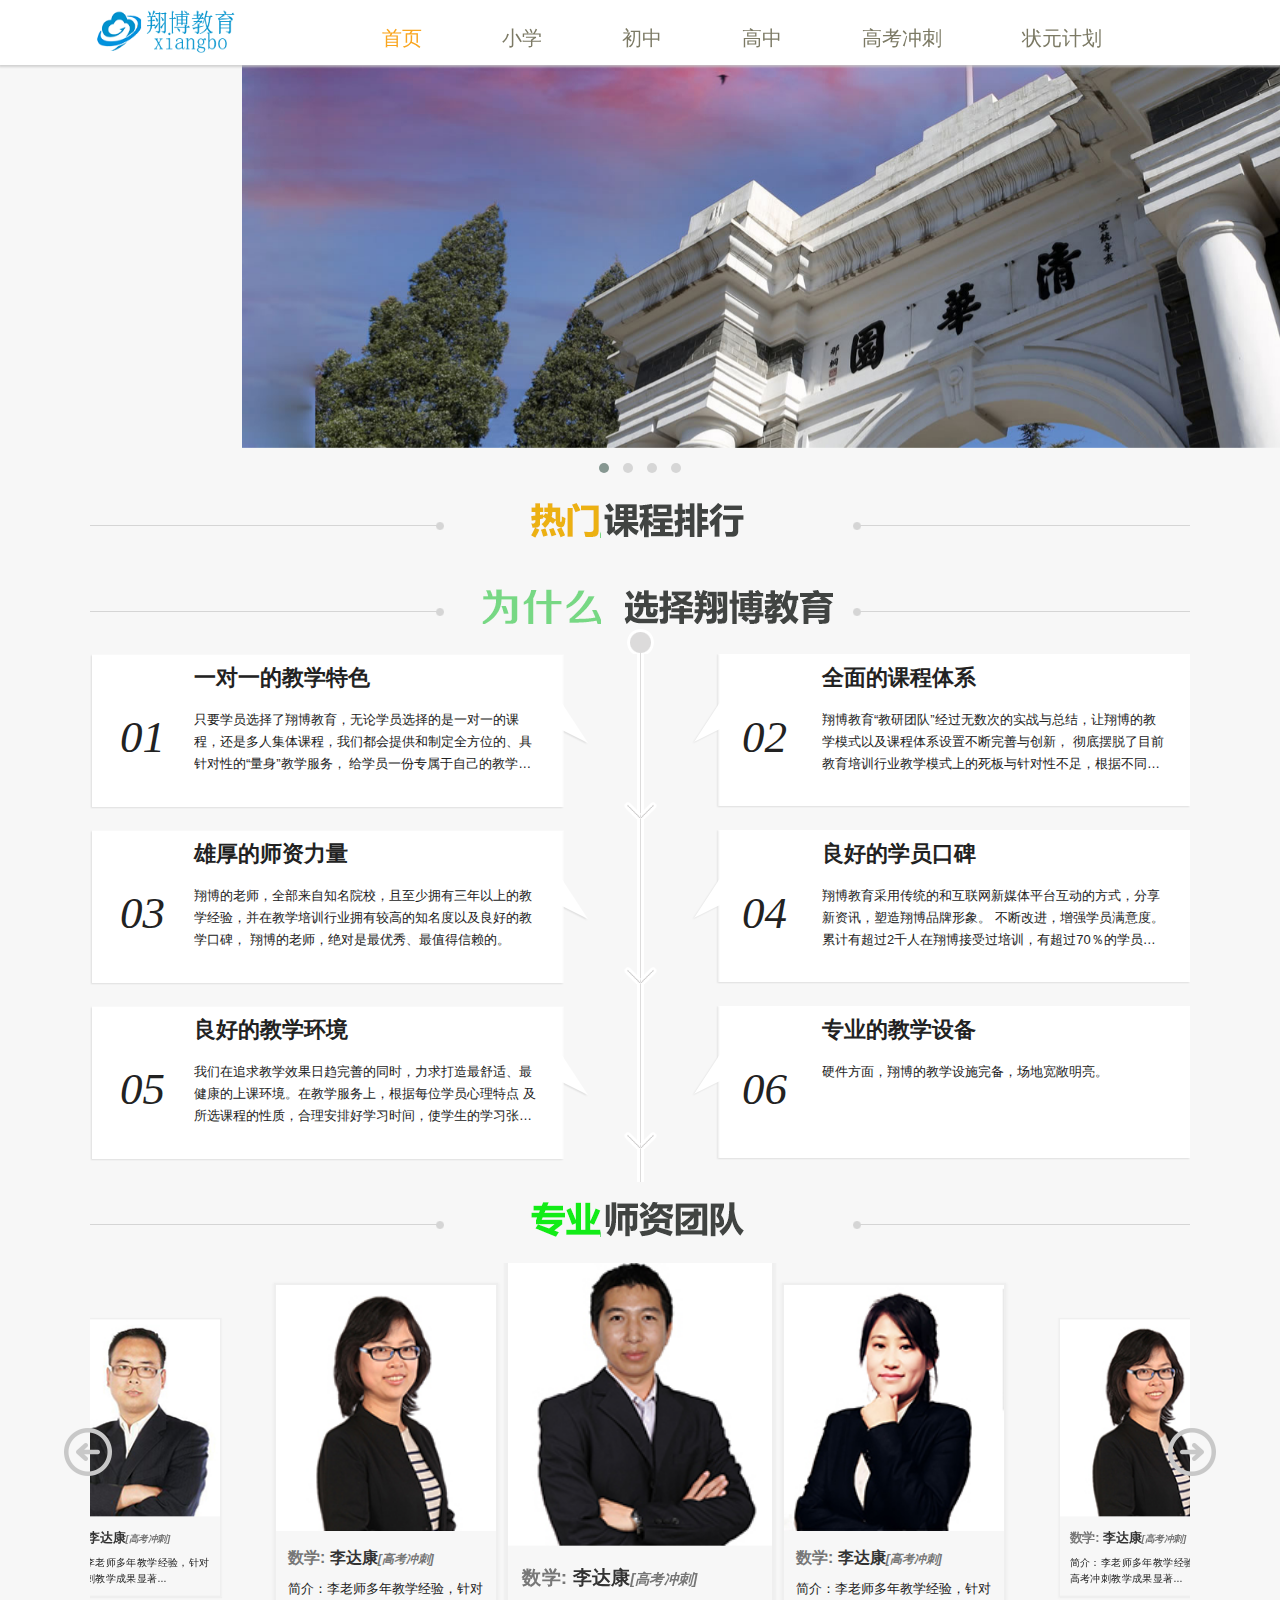
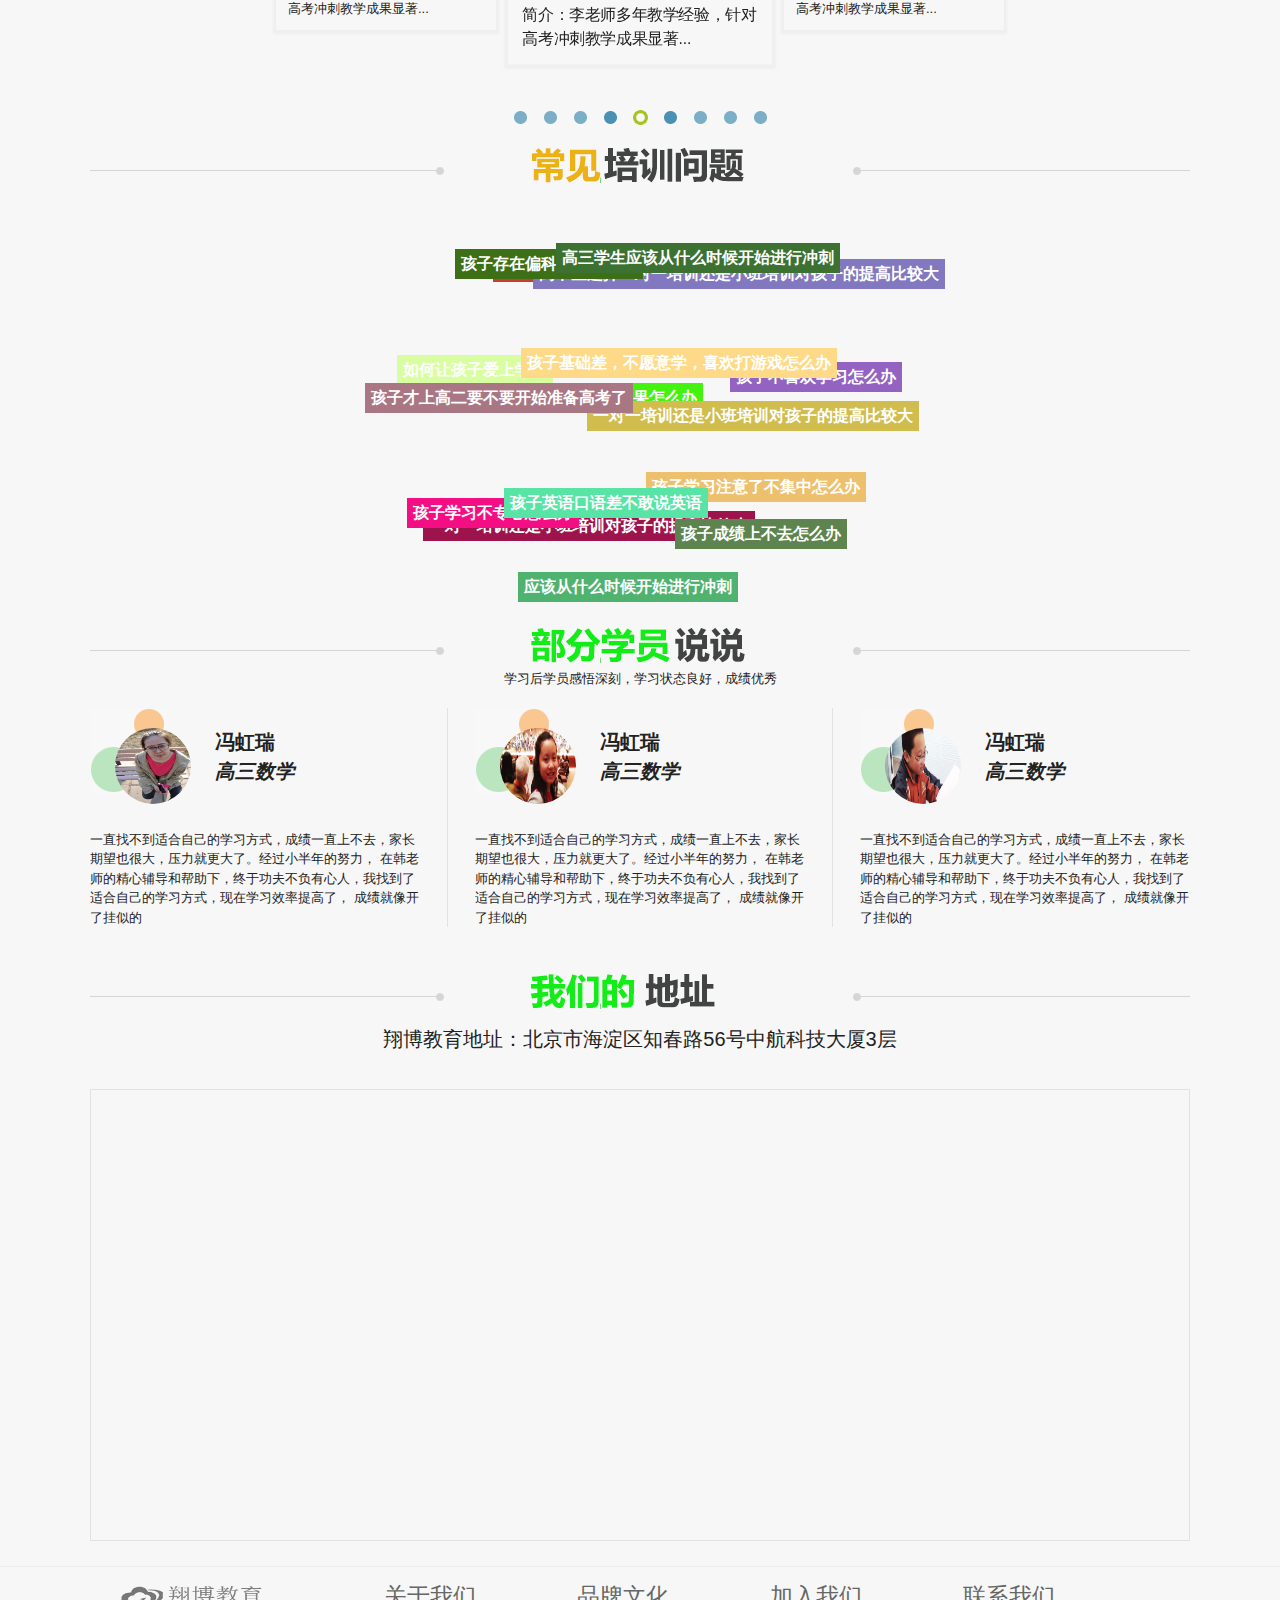
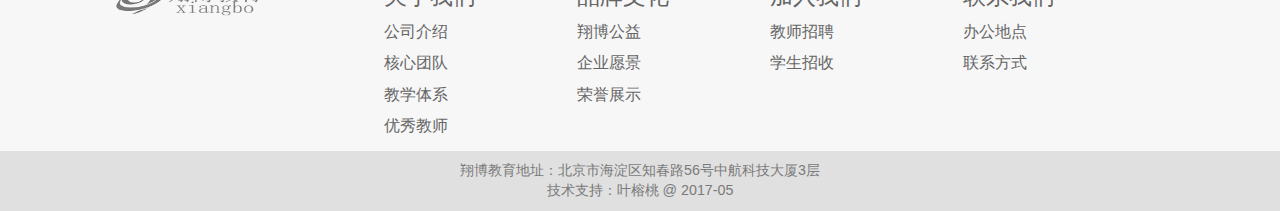
==== commit 32c9a1fa: "index" ====
--- a/src/index.html
+++ b/src/index.html
@@ -21,7 +21,7 @@
                 <li><a href="#" class="selected">首页</a></li>
                 <li><a href="xiaoxue.html">小学</a></li>
                 <li><a href="chuzhong.html">初中</a></li>
-                <li><a href="gaozhong.html">高中</a></li>
+                <li><a href="#">高中</a></li>
                 <li><a href="#">高考冲刺</a></li>
                 <li><a href="#">状元计划</a></li>
             </ul>
